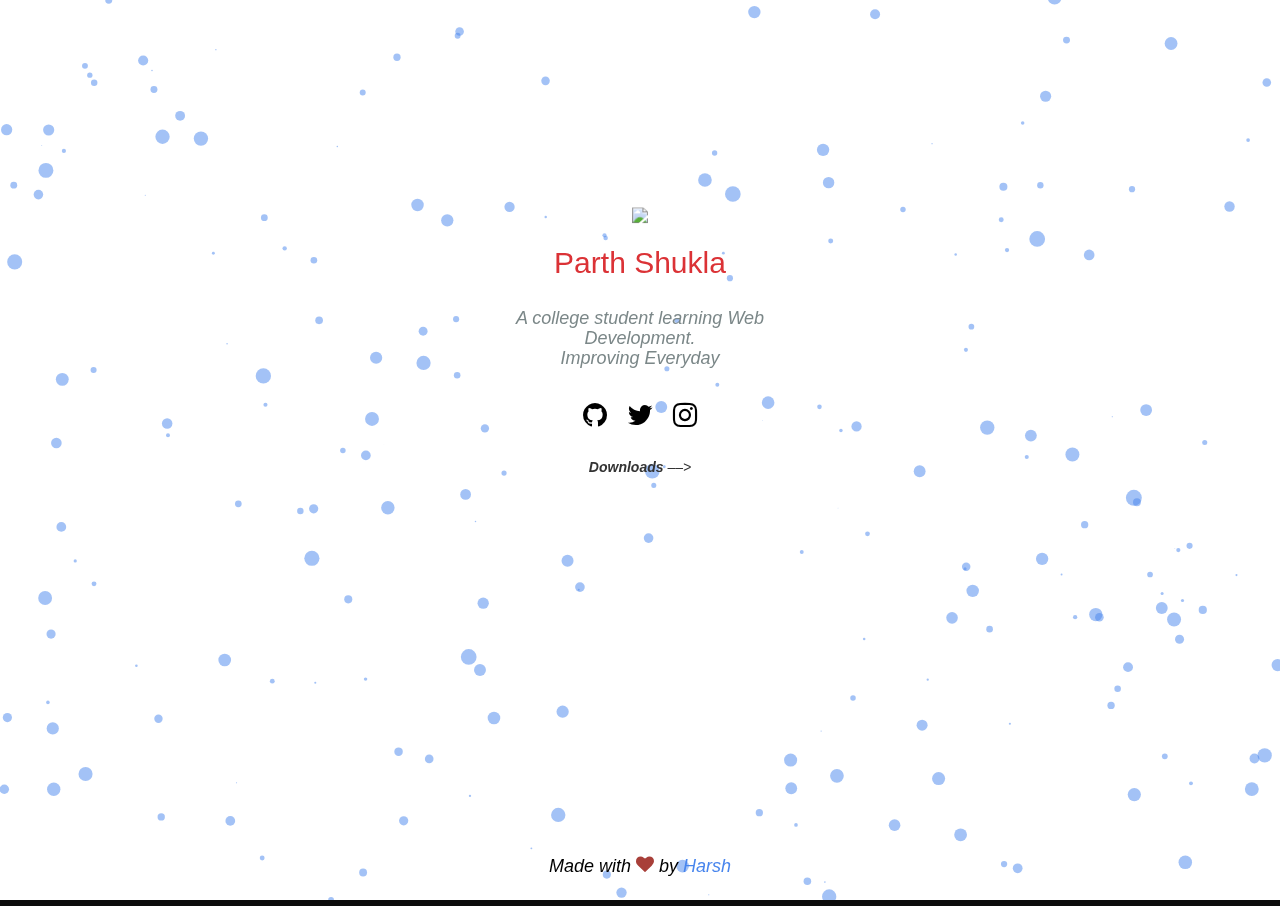
==== index.html @ 83add14b "About Parth" ====
<!DOCTYPE html>
<html>
<head>
	<meta charset="utf-8">
	<meta http-equiv="X-UA-Compatible" content="IE=edge">
	<title>Harsh</title>
	<meta name="author" content="Parth">
    <meta name="description" content="A simple portfolio Website">
    <meta name="keywords" content="android,opensource,web,apps">
	<meta name="viewport" content="width=device-width, initial-scale=1">
	<link rel="stylesheet" href="css/icomoon.css">
	<link rel="stylesheet" href="css/bootstrap.css">
	<link rel="stylesheet" href="css/style.css">
	<link rel="shortcut icon" href="images/Parth.jpeg">	
</head>
<body>
	<div id="particles-js">
		<div class="main-content">
			<figure>
				<img src="images/Parth.jpeg">
			</figure>
			<h2>Parth Shukla</h2>
			<h4><i>A college student learning Web Development. <br> Improving Everyday <i></h4>
			<ul class="social">
				<li><a href="https://github.com/hidimpu" target="_blank"><i class="icon-github"></i></a></li>
				<li><a href="https://twitter.com/techdimpu" target="_blank"><i class="icon-twitter"></i></a></li>
				<li><a href="https://instagram.com/dxmpu" target="_blank"><i class="icon-instagram"></i></a></li>
				
                <br><br>               
                <!–– <button onclick=" window.open('downloads/index.html')" class="btn color" type="button"><span><b>Downloads</b></span></button>
				––> </ul> 
		</div>
		<footer id="footer">
			Made with <i class="icon-heart"></i> by <a href="https://hrshcdry.github.io">Harsh</a>
		</footer>
		 </div>
	<script src="js/particles.js"></script>
	<script src="js/app.js"></script>
</body>
</html>
---- css/icomoon.css ----
@font-face {
    font-family: 'icomoon';
    src:    url('fonts/icomoon.eot?195opb');
    src:    url('fonts/icomoon.eot?195opb#iefix') format('embedded-opentype'),
        url('fonts/icomoon.ttf?195opb') format('truetype'),
        url('fonts/icomoon.woff?195opb') format('woff'),
        url('fonts/icomoon.svg?195opb#icomoon') format('svg');
    font-weight: normal;
    font-style: normal;
}

[class^="icon-"], [class*=" icon-"] {
    /* use !important to prevent issues with browser extensions that change fonts */
    font-family: 'icomoon' !important;
    speak: none;
    font-style: normal;
    font-weight: normal;
    font-variant: normal;
    text-transform: none;
    line-height: 1;

    /* Better Font Rendering =========== */
    -webkit-font-smoothing: antialiased;
    -moz-osx-font-smoothing: grayscale;
}

.icon-glass:before {
    content: "\f000";
}
.icon-music:before {
    content: "\f001";
}
.icon-search:before {
    content: "\f002";
}
.icon-envelope-o:before {
    content: "\f003";
}
.icon-heart:before {
    content: "\f004";
}
.icon-star:before {
    content: "\f005";
}
.icon-star-o:before {
    content: "\f006";
}
.icon-user:before {
    content: "\f007";
}
.icon-film:before {
    content: "\f008";
}
.icon-th-large:before {
    content: "\f009";
}
.icon-th:before {
    content: "\f00a";
}
.icon-th-list:before {
    content: "\f00b";
}
.icon-check:before {
    content: "\f00c";
}
.icon-close:before {
    content: "\f00d";
}
.icon-remove:before {
    content: "\f00d";
}
.icon-times:before {
    content: "\f00d";
}
.icon-search-plus:before {
    content: "\f00e";
}
.icon-search-minus:before {
    content: "\f010";
}
.icon-power-off:before {
    content: "\f011";
}
.icon-signal:before {
    content: "\f012";
}
.icon-cog:before {
    content: "\f013";
}
.icon-gear:before {
    content: "\f013";
}
.icon-trash-o:before {
    content: "\f014";
}
.icon-home:before {
    content: "\f015";
}
.icon-file-o:before {
    content: "\f016";
}
.icon-clock-o:before {
    content: "\f017";
}
.icon-road:before {
    content: "\f018";
}
.icon-download:before {
    content: "\f019";
}
.icon-arrow-circle-o-down:before {
    content: "\f01a";
}
.icon-arrow-circle-o-up:before {
    content: "\f01b";
}
.icon-inbox:before {
    content: "\f01c";
}
.icon-play-circle-o:before {
    content: "\f01d";
}
.icon-repeat:before {
    content: "\f01e";
}
.icon-rotate-right:before {
    content: "\f01e";
}
.icon-refresh:before {
    content: "\f021";
}
.icon-list-alt:before {
    content: "\f022";
}
.icon-lock:before {
    content: "\f023";
}
.icon-flag:before {
    content: "\f024";
}
.icon-headphones:before {
    content: "\f025";
}
.icon-volume-off:before {
    content: "\f026";
}
.icon-volume-down:before {
    content: "\f027";
}
.icon-volume-up:before {
    content: "\f028";
}
.icon-qrcode:before {
    content: "\f029";
}
.icon-barcode:before {
    content: "\f02a";
}
.icon-tag:before {
    content: "\f02b";
}
.icon-tags:before {
    content: "\f02c";
}
.icon-book:before {
    content: "\f02d";
}
.icon-bookmark:before {
    content: "\f02e";
}
.icon-print:before {
    content: "\f02f";
}
.icon-camera:before {
    content: "\f030";
}
.icon-font:before {
    content: "\f031";
}
.icon-bold:before {
    content: "\f032";
}
.icon-italic:before {
    content: "\f033";
}
.icon-text-height:before {
    content: "\f034";
}
.icon-text-width:before {
    content: "\f035";
}
.icon-align-left:before {
    content: "\f036";
}
.icon-align-center:before {
    content: "\f037";
}
.icon-align-right:before {
    content: "\f038";
}
.icon-align-justify:before {
    content: "\f039";
}
.icon-list:before {
    content: "\f03a";
}
.icon-dedent:before {
    content: "\f03b";
}
.icon-outdent:before {
    content: "\f03b";
}
.icon-indent:before {
    content: "\f03c";
}
.icon-video-camera:before {
    content: "\f03d";
}
.icon-image:before {
    content: "\f03e";
}
.icon-photo:before {
    content: "\f03e";
}
.icon-picture-o:before {
    content: "\f03e";
}
.icon-pencil:before {
    content: "\f040";
}
.icon-map-marker:before {
    content: "\f041";
}
.icon-adjust:before {
    content: "\f042";
}
.icon-tint:before {
    content: "\f043";
}
.icon-edit:before {
    content: "\f044";
}
.icon-pencil-square-o:before {
    content: "\f044";
}
.icon-share-square-o:before {
    content: "\f045";
}
.icon-check-square-o:before {
    content: "\f046";
}
.icon-arrows:before {
    content: "\f047";
}
.icon-step-backward:before {
    content: "\f048";
}
.icon-fast-backward:before {
    content: "\f049";
}
.icon-backward:before {
    content: "\f04a";
}
.icon-play:before {
    content: "\f04b";
}
.icon-pause:before {
    content: "\f04c";
}
.icon-stop:before {
    content: "\f04d";
}
.icon-forward:before {
    content: "\f04e";
}
.icon-fast-forward:before {
    content: "\f050";
}
.icon-step-forward:before {
    content: "\f051";
}
.icon-eject:before {
    content: "\f052";
}
.icon-chevron-left:before {
    content: "\f053";
}
.icon-chevron-right:before {
    content: "\f054";
}
.icon-plus-circle:before {
    content: "\f055";
}
.icon-minus-circle:before {
    content: "\f056";
}
.icon-times-circle:before {
    content: "\f057";
}
.icon-check-circle:before {
    content: "\f058";
}
.icon-question-circle:before {
    content: "\f059";
}
.icon-info-circle:before {
    content: "\f05a";
}
.icon-crosshairs:before {
    content: "\f05b";
}
.icon-times-circle-o:before {
    content: "\f05c";
}
.icon-check-circle-o:before {
    content: "\f05d";
}
.icon-ban:before {
    content: "\f05e";
}
.icon-arrow-left:before {
    content: "\f060";
}
.icon-arrow-right:before {
    content: "\f061";
}
.icon-arrow-up:before {
    content: "\f062";
}
.icon-arrow-down:before {
    content: "\f063";
}
.icon-mail-forward:before {
    content: "\f064";
}
.icon-share:before {
    content: "\f064";
}
.icon-expand:before {
    content: "\f065";
}
.icon-compress:before {
    content: "\f066";
}
.icon-plus:before {
    content: "\f067";
}
.icon-minus:before {
    content: "\f068";
}
.icon-asterisk:before {
    content: "\f069";
}
.icon-exclamation-circle:before {
    content: "\f06a";
}
.icon-gift:before {
    content: "\f06b";
}
.icon-leaf:before {
    content: "\f06c";
}
.icon-fire:before {
    content: "\f06d";
}
.icon-eye:before {
    content: "\f06e";
}
.icon-eye-slash:before {
    content: "\f070";
}
.icon-exclamation-triangle:before {
    content: "\f071";
}
.icon-warning:before {
    content: "\f071";
}
.icon-plane:before {
    content: "\f072";
}
.icon-calendar:before {
    content: "\f073";
}
.icon-random:before {
    content: "\f074";
}
.icon-comment:before {
    content: "\f075";
}
.icon-magnet:before {
    content: "\f076";
}
.icon-chevron-up:before {
    content: "\f077";
}
.icon-chevron-down:before {
    content: "\f078";
}
.icon-retweet:before {
    content: "\f079";
}
.icon-shopping-cart:before {
    content: "\f07a";
}
.icon-folder:before {
    content: "\f07b";
}
.icon-folder-open:before {
    content: "\f07c";
}
.icon-arrows-v:before {
    content: "\f07d";
}
.icon-arrows-h:before {
    content: "\f07e";
}
.icon-bar-chart:before {
    content: "\f080";
}
.icon-bar-chart-o:before {
    content: "\f080";
}
.icon-twitter-square:before {
    content: "\f081";
}
.icon-facebook-square:before {
    content: "\f082";
}
.icon-camera-retro:before {
    content: "\f083";
}
.icon-key:before {
    content: "\f084";
}
.icon-cogs:before {
    content: "\f085";
}
.icon-gears:before {
    content: "\f085";
}
.icon-comments:before {
    content: "\f086";
}
.icon-thumbs-o-up:before {
    content: "\f087";
}
.icon-thumbs-o-down:before {
    content: "\f088";
}
.icon-star-half:before {
    content: "\f089";
}
.icon-heart-o:before {
    content: "\f08a";
}
.icon-sign-out:before {
    content: "\f08b";
}
.icon-linkedin-square:before {
    content: "\f08c";
}
.icon-thumb-tack:before {
    content: "\f08d";
}
.icon-external-link:before {
    content: "\f08e";
}
.icon-sign-in:before {
    content: "\f090";
}
.icon-trophy:before {
    content: "\f091";
}
.icon-github-square:before {
    content: "\f092";
}
.icon-upload:before {
    content: "\f093";
}
.icon-lemon-o:before {
    content: "\f094";
}
.icon-phone:before {
    content: "\f095";
}
.icon-square-o:before {
    content: "\f096";
}
.icon-bookmark-o:before {
    content: "\f097";
}
.icon-phone-square:before {
    content: "\f098";
}
.icon-twitter:before {
    content: "\f099";
}
.icon-facebook:before {
    content: "\f09a";
}
.icon-facebook-f:before {
    content: "\f09a";
}
.icon-github:before {
    content: "\f09b";
}
.icon-unlock:before {
    content: "\f09c";
}
.icon-credit-card:before {
    content: "\f09d";
}
.icon-feed:before {
    content: "\f09e";
}
.icon-rss:before {
    content: "\f09e";
}
.icon-hdd-o:before {
    content: "\f0a0";
}
.icon-bullhorn:before {
    content: "\f0a1";
}
.icon-bell-o:before {
    content: "\f0a2";
}
.icon-certificate:before {
    content: "\f0a3";
}
.icon-hand-o-right:before {
    content: "\f0a4";
}
.icon-hand-o-left:before {
    content: "\f0a5";
}
.icon-hand-o-up:before {
    content: "\f0a6";
}
.icon-hand-o-down:before {
    content: "\f0a7";
}
.icon-arrow-circle-left:before {
    content: "\f0a8";
}
.icon-arrow-circle-right:before {
    content: "\f0a9";
}
.icon-arrow-circle-up:before {
    content: "\f0aa";
}
.icon-arrow-circle-down:before {
    content: "\f0ab";
}
.icon-globe:before {
    content: "\f0ac";
}
.icon-wrench:before {
    content: "\f0ad";
}
.icon-tasks:before {
    content: "\f0ae";
}
.icon-filter:before {
    content: "\f0b0";
}
.icon-briefcase:before {
    content: "\f0b1";
}
.icon-arrows-alt:before {
    content: "\f0b2";
}
.icon-group:before {
    content: "\f0c0";
}
.icon-users:before {
    content: "\f0c0";
}
.icon-chain:before {
    content: "\f0c1";
}
.icon-link:before {
    content: "\f0c1";
}
.icon-cloud:before {
    content: "\f0c2";
}
.icon-flask:before {
    content: "\f0c3";
}
.icon-cut:before {
    content: "\f0c4";
}
.icon-scissors:before {
    content: "\f0c4";
}
.icon-copy:before {
    content: "\f0c5";
}
.icon-files-o:before {
    content: "\f0c5";
}
.icon-paperclip:before {
    content: "\f0c6";
}
.icon-floppy-o:before {
    content: "\f0c7";
}
.icon-save:before {
    content: "\f0c7";
}
.icon-square:before {
    content: "\f0c8";
}
.icon-bars:before {
    content: "\f0c9";
}
.icon-navicon:before {
    content: "\f0c9";
}
.icon-reorder:before {
    content: "\f0c9";
}
.icon-list-ul:before {
    content: "\f0ca";
}
.icon-list-ol:before {
    content: "\f0cb";
}
.icon-strikethrough:before {
    content: "\f0cc";
}
.icon-underline:before {
    content: "\f0cd";
}
.icon-table:before {
    content: "\f0ce";
}
.icon-magic:before {
    content: "\f0d0";
}
.icon-truck:before {
    content: "\f0d1";
}
.icon-pinterest:before {
    content: "\f0d2";
}
.icon-pinterest-square:before {
    content: "\f0d3";
}
.icon-google-plus-square:before {
    content: "\f0d4";
}
.icon-google-plus:before {
    content: "\f0d5";
}
.icon-money:before {
    content: "\f0d6";
}
.icon-caret-down:before {
    content: "\f0d7";
}
.icon-caret-up:before {
    content: "\f0d8";
}
.icon-caret-left:before {
    content: "\f0d9";
}
.icon-caret-right:before {
    content: "\f0da";
}
.icon-columns:before {
    content: "\f0db";
}
.icon-sort:before {
    content: "\f0dc";
}
.icon-unsorted:before {
    content: "\f0dc";
}
.icon-sort-desc:before {
    content: "\f0dd";
}
.icon-sort-down:before {
    content: "\f0dd";
}
.icon-sort-asc:before {
    content: "\f0de";
}
.icon-sort-up:before {
    content: "\f0de";
}
.icon-envelope:before {
    content: "\f0e0";
}
.icon-linkedin:before {
    content: "\f0e1";
}
.icon-rotate-left:before {
    content: "\f0e2";
}
.icon-undo:before {
    content: "\f0e2";
}
.icon-gavel:before {
    content: "\f0e3";
}
.icon-legal:before {
    content: "\f0e3";
}
.icon-dashboard:before {
    content: "\f0e4";
}
.icon-tachometer:before {
    content: "\f0e4";
}
.icon-comment-o:before {
    content: "\f0e5";
}
.icon-comments-o:before {
    content: "\f0e6";
}
.icon-bolt:before {
    content: "\f0e7";
}
.icon-flash:before {
    content: "\f0e7";
}
.icon-sitemap:before {
    content: "\f0e8";
}
.icon-umbrella:before {
    content: "\f0e9";
}
.icon-clipboard:before {
    content: "\f0ea";
}
.icon-paste:before {
    content: "\f0ea";
}
.icon-lightbulb-o:before {
    content: "\f0eb";
}
.icon-exchange:before {
    content: "\f0ec";
}
.icon-cloud-download:before {
    content: "\f0ed";
}
.icon-cloud-upload:before {
    content: "\f0ee";
}
.icon-user-md:before {
    content: "\f0f0";
}
.icon-stethoscope:before {
    content: "\f0f1";
}
.icon-suitcase:before {
    content: "\f0f2";
}
.icon-bell:before {
    content: "\f0f3";
}
.icon-coffee:before {
    content: "\f0f4";
}
.icon-cutlery:before {
    content: "\f0f5";
}
.icon-file-text-o:before {
    content: "\f0f6";
}
.icon-building-o:before {
    content: "\f0f7";
}
.icon-hospital-o:before {
    content: "\f0f8";
}
.icon-ambulance:before {
    content: "\f0f9";
}
.icon-medkit:before {
    content: "\f0fa";
}
.icon-fighter-jet:before {
    content: "\f0fb";
}
.icon-beer:before {
    content: "\f0fc";
}
.icon-h-square:before {
    content: "\f0fd";
}
.icon-plus-square:before {
    content: "\f0fe";
}
.icon-angle-double-left:before {
    content: "\f100";
}
.icon-angle-double-right:before {
    content: "\f101";
}
.icon-angle-double-up:before {
    content: "\f102";
}
.icon-angle-double-down:before {
    content: "\f103";
}
.icon-angle-left:before {
    content: "\f104";
}
.icon-angle-right:before {
    content: "\f105";
}
.icon-angle-up:before {
    content: "\f106";
}
.icon-angle-down:before {
    content: "\f107";
}
.icon-desktop:before {
    content: "\f108";
}
.icon-laptop:before {
    content: "\f109";
}
.icon-tablet:before {
    content: "\f10a";
}
.icon-mobile:before {
    content: "\f10b";
}
.icon-mobile-phone:before {
    content: "\f10b";
}
.icon-circle-o:before {
    content: "\f10c";
}
.icon-quote-left:before {
    content: "\f10d";
}
.icon-quote-right:before {
    content: "\f10e";
}
.icon-spinner:before {
    content: "\f110";
}
.icon-circle:before {
    content: "\f111";
}
.icon-mail-reply:before {
    content: "\f112";
}
.icon-reply:before {
    content: "\f112";
}
.icon-github-alt:before {
    content: "\f113";
}
.icon-folder-o:before {
    content: "\f114";
}
.icon-folder-open-o:before {
    content: "\f115";
}
.icon-smile-o:before {
    content: "\f118";
}
.icon-frown-o:before {
    content: "\f119";
}
.icon-meh-o:before {
    content: "\f11a";
}
.icon-gamepad:before {
    content: "\f11b";
}
.icon-keyboard-o:before {
    content: "\f11c";
}
.icon-flag-o:before {
    content: "\f11d";
}
.icon-flag-checkered:before {
    content: "\f11e";
}
.icon-terminal:before {
    content: "\f120";
}
.icon-code:before {
    content: "\f121";
}
.icon-mail-reply-all:before {
    content: "\f122";
}
.icon-reply-all:before {
    content: "\f122";
}
.icon-star-half-empty:before {
    content: "\f123";
}
.icon-star-half-full:before {
    content: "\f123";
}
.icon-star-half-o:before {
    content: "\f123";
}
.icon-location-arrow:before {
    content: "\f124";
}
.icon-crop:before {
    content: "\f125";
}
.icon-code-fork:before {
    content: "\f126";
}
.icon-chain-broken:before {
    content: "\f127";
}
.icon-unlink:before {
    content: "\f127";
}
.icon-question:before {
    content: "\f128";
}
.icon-info:before {
    content: "\f129";
}
.icon-exclamation:before {
    content: "\f12a";
}
.icon-superscript:before {
    content: "\f12b";
}
.icon-subscript:before {
    content: "\f12c";
}
.icon-eraser:before {
    content: "\f12d";
}
.icon-puzzle-piece:before {
    content: "\f12e";
}
.icon-microphone:before {
    content: "\f130";
}
.icon-microphone-slash:before {
    content: "\f131";
}
.icon-shield:before {
    content: "\f132";
}
.icon-calendar-o:before {
    content: "\f133";
}
.icon-fire-extinguisher:before {
    content: "\f134";
}
.icon-rocket:before {
    content: "\f135";
}
.icon-maxcdn:before {
    content: "\f136";
}
.icon-chevron-circle-left:before {
    content: "\f137";
}
.icon-chevron-circle-right:before {
    content: "\f138";
}
.icon-chevron-circle-up:before {
    content: "\f139";
}
.icon-chevron-circle-down:before {
    content: "\f13a";
}
.icon-html5:before {
    content: "\f13b";
}
.icon-css3:before {
    content: "\f13c";
}
.icon-anchor:before {
    content: "\f13d";
}
.icon-unlock-alt:before {
    content: "\f13e";
}
.icon-bullseye:before {
    content: "\f140";
}
.icon-ellipsis-h:before {
    content: "\f141";
}
.icon-ellipsis-v:before {
    content: "\f142";
}
.icon-rss-square:before {
    content: "\f143";
}
.icon-play-circle:before {
    content: "\f144";
}
.icon-ticket:before {
    content: "\f145";
}
.icon-minus-square:before {
    content: "\f146";
}
.icon-minus-square-o:before {
    content: "\f147";
}
.icon-level-up:before {
    content: "\f148";
}
.icon-level-down:before {
    content: "\f149";
}
.icon-check-square:before {
    content: "\f14a";
}
.icon-pencil-square:before {
    content: "\f14b";
}
.icon-external-link-square:before {
    content: "\f14c";
}
.icon-share-square:before {
    content: "\f14d";
}
.icon-compass:before {
    content: "\f14e";
}
.icon-caret-square-o-down:before {
    content: "\f150";
}
.icon-toggle-down:before {
    content: "\f150";
}
.icon-caret-square-o-up:before {
    content: "\f151";
}
.icon-toggle-up:before {
    content: "\f151";
}
.icon-caret-square-o-right:before {
    content: "\f152";
}
.icon-toggle-right:before {
    content: "\f152";
}
.icon-eur:before {
    content: "\f153";
}
.icon-euro:before {
    content: "\f153";
}
.icon-gbp:before {
    content: "\f154";
}
.icon-dollar:before {
    content: "\f155";
}
.icon-usd:before {
    content: "\f155";
}
.icon-inr:before {
    content: "\f156";
}
.icon-rupee:before {
    content: "\f156";
}
.icon-cny:before {
    content: "\f157";
}
.icon-jpy:before {
    content: "\f157";
}
.icon-rmb:before {
    content: "\f157";
}
.icon-yen:before {
    content: "\f157";
}
.icon-rouble:before {
    content: "\f158";
}
.icon-rub:before {
    content: "\f158";
}
.icon-ruble:before {
    content: "\f158";
}
.icon-krw:before {
    content: "\f159";
}
.icon-won:before {
    content: "\f159";
}
.icon-bitcoin:before {
    content: "\f15a";
}
.icon-btc:before {
    content: "\f15a";
}
.icon-file:before {
    content: "\f15b";
}
.icon-file-text:before {
    content: "\f15c";
}
.icon-sort-alpha-asc:before {
    content: "\f15d";
}
.icon-sort-alpha-desc:before {
    content: "\f15e";
}
.icon-sort-amount-asc:before {
    content: "\f160";
}
.icon-sort-amount-desc:before {
    content: "\f161";
}
.icon-sort-numeric-asc:before {
    content: "\f162";
}
.icon-sort-numeric-desc:before {
    content: "\f163";
}
.icon-thumbs-up:before {
    content: "\f164";
}
.icon-thumbs-down:before {
    content: "\f165";
}
.icon-youtube-square:before {
    content: "\f166";
}
.icon-youtube:before {
    content: "\f167";
}
.icon-xing:before {
    content: "\f168";
}
.icon-xing-square:before {
    content: "\f169";
}
.icon-youtube-play:before {
    content: "\f16a";
}
.icon-dropbox:before {
    content: "\f16b";
}
.icon-stack-overflow:before {
    content: "\f16c";
}
.icon-instagram:before {
    content: "\f16d";
}
.icon-flickr:before {
    content: "\f16e";
}
.icon-adn:before {
    content: "\f170";
}
.icon-bitbucket:before {
    content: "\f171";
}
.icon-bitbucket-square:before {
    content: "\f172";
}
.icon-tumblr:before {
    content: "\f173";
}
.icon-tumblr-square:before {
    content: "\f174";
}
.icon-long-arrow-down:before {
    content: "\f175";
}
.icon-long-arrow-up:before {
    content: "\f176";
}
.icon-long-arrow-left:before {
    content: "\f177";
}
.icon-long-arrow-right:before {
    content: "\f178";
}
.icon-apple:before {
    content: "\f179";
}
.icon-windows:before {
    content: "\f17a";
}
.icon-android:before {
    content: "\f17b";
}
.icon-linux:before {
    content: "\f17c";
}
.icon-dribbble:before {
    content: "\f17d";
}
.icon-skype:before {
    content: "\f17e";
}
.icon-foursquare:before {
    content: "\f180";
}
.icon-trello:before {
    content: "\f181";
}
.icon-female:before {
    content: "\f182";
}
.icon-male:before {
    content: "\f183";
}
.icon-gittip:before {
    content: "\f184";
}
.icon-gratipay:before {
    content: "\f184";
}
.icon-sun-o:before {
    content: "\f185";
}
.icon-moon-o:before {
    content: "\f186";
}
.icon-archive:before {
    content: "\f187";
}
.icon-bug:before {
    content: "\f188";
}
.icon-vk:before {
    content: "\f189";
}
.icon-weibo:before {
    content: "\f18a";
}
.icon-renren:before {
    content: "\f18b";
}
.icon-pagelines:before {
    content: "\f18c";
}
.icon-stack-exchange:before {
    content: "\f18d";
}
.icon-arrow-circle-o-right:before {
    content: "\f18e";
}
.icon-arrow-circle-o-left:before {
    content: "\f190";
}
.icon-caret-square-o-left:before {
    content: "\f191";
}
.icon-toggle-left:before {
    content: "\f191";
}
.icon-dot-circle-o:before {
    content: "\f192";
}
.icon-wheelchair:before {
    content: "\f193";
}
.icon-vimeo-square:before {
    content: "\f194";
}
.icon-try:before {
    content: "\f195";
}
.icon-turkish-lira:before {
    content: "\f195";
}
.icon-plus-square-o:before {
    content: "\f196";
}
.icon-space-shuttle:before {
    content: "\f197";
}
.icon-slack:before {
    content: "\f198";
}
.icon-envelope-square:before {
    content: "\f199";
}
.icon-wordpress:before {
    content: "\f19a";
}
.icon-openid:before {
    content: "\f19b";
}
.icon-bank:before {
    content: "\f19c";
}
.icon-institution:before {
    content: "\f19c";
}
.icon-university:before {
    content: "\f19c";
}
.icon-graduation-cap:before {
    content: "\f19d";
}
.icon-mortar-board:before {
    content: "\f19d";
}
.icon-yahoo:before {
    content: "\f19e";
}
.icon-google:before {
    content: "\f1a0";
}
.icon-reddit:before {
    content: "\f1a1";
}
.icon-reddit-square:before {
    content: "\f1a2";
}
.icon-stumbleupon-circle:before {
    content: "\f1a3";
}
.icon-stumbleupon:before {
    content: "\f1a4";
}
.icon-delicious:before {
    content: "\f1a5";
}
.icon-digg:before {
    content: "\f1a6";
}
.icon-pied-piper-pp:before {
    content: "\f1a7";
}
.icon-pied-piper-alt:before {
    content: "\f1a8";
}
.icon-drupal:before {
    content: "\f1a9";
}
.icon-joomla:before {
    content: "\f1aa";
}
.icon-language:before {
    content: "\f1ab";
}
.icon-fax:before {
    content: "\f1ac";
}
.icon-building:before {
    content: "\f1ad";
}
.icon-child:before {
    content: "\f1ae";
}
.icon-paw:before {
    content: "\f1b0";
}
.icon-spoon:before {
    content: "\f1b1";
}
.icon-cube:before {
    content: "\f1b2";
}
.icon-cubes:before {
    content: "\f1b3";
}
.icon-behance:before {
    content: "\f1b4";
}
.icon-behance-square:before {
    content: "\f1b5";
}
.icon-steam:before {
    content: "\f1b6";
}
.icon-steam-square:before {
    content: "\f1b7";
}
.icon-recycle:before {
    content: "\f1b8";
}
.icon-automobile:before {
    content: "\f1b9";
}
.icon-car:before {
    content: "\f1b9";
}
.icon-cab:before {
    content: "\f1ba";
}
.icon-taxi:before {
    content: "\f1ba";
}
.icon-tree:before {
    content: "\f1bb";
}
.icon-spotify:before {
    content: "\f1bc";
}
.icon-deviantart:before {
    content: "\f1bd";
}
.icon-soundcloud:before {
    content: "\f1be";
}
.icon-database:before {
    content: "\f1c0";
}
.icon-file-pdf-o:before {
    content: "\f1c1";
}
.icon-file-word-o:before {
    content: "\f1c2";
}
.icon-file-excel-o:before {
    content: "\f1c3";
}
.icon-file-powerpoint-o:before {
    content: "\f1c4";
}
.icon-file-image-o:before {
    content: "\f1c5";
}
.icon-file-photo-o:before {
    content: "\f1c5";
}
.icon-file-picture-o:before {
    content: "\f1c5";
}
.icon-file-archive-o:before {
    content: "\f1c6";
}
.icon-file-zip-o:before {
    content: "\f1c6";
}
.icon-file-audio-o:before {
    content: "\f1c7";
}
.icon-file-sound-o:before {
    content: "\f1c7";
}
.icon-file-movie-o:before {
    content: "\f1c8";
}
.icon-file-video-o:before {
    content: "\f1c8";
}
.icon-file-code-o:before {
    content: "\f1c9";
}
.icon-vine:before {
    content: "\f1ca";
}
.icon-codepen:before {
    content: "\f1cb";
}
.icon-jsfiddle:before {
    content: "\f1cc";
}
.icon-life-bouy:before {
    content: "\f1cd";
}
.icon-life-buoy:before {
    content: "\f1cd";
}
.icon-life-ring:before {
    content: "\f1cd";
}
.icon-life-saver:before {
    content: "\f1cd";
}
.icon-support:before {
    content: "\f1cd";
}
.icon-circle-o-notch:before {
    content: "\f1ce";
}
.icon-ra:before {
    content: "\f1d0";
}
.icon-rebel:before {
    content: "\f1d0";
}
.icon-resistance:before {
    content: "\f1d0";
}
.icon-empire:before {
    content: "\f1d1";
}
.icon-ge:before {
    content: "\f1d1";
}
.icon-git-square:before {
    content: "\f1d2";
}
.icon-git:before {
    content: "\f1d3";
}
.icon-hacker-news:before {
    content: "\f1d4";
}
.icon-y-combinator-square:before {
    content: "\f1d4";
}
.icon-yc-square:before {
    content: "\f1d4";
}
.icon-tencent-weibo:before {
    content: "\f1d5";
}
.icon-qq:before {
    content: "\f1d6";
}
.icon-wechat:before {
    content: "\f1d7";
}
.icon-weixin:before {
    content: "\f1d7";
}
.icon-paper-plane:before {
    content: "\f1d8";
}
.icon-send:before {
    content: "\f1d8";
}
.icon-paper-plane-o:before {
    content: "\f1d9";
}
.icon-send-o:before {
    content: "\f1d9";
}
.icon-history:before {
    content: "\f1da";
}
.icon-circle-thin:before {
    content: "\f1db";
}
.icon-header:before {
    content: "\f1dc";
}
.icon-paragraph:before {
    content: "\f1dd";
}
.icon-sliders:before {
    content: "\f1de";
}
.icon-share-alt:before {
    content: "\f1e0";
}
.icon-share-alt-square:before {
    content: "\f1e1";
}
.icon-bomb:before {
    content: "\f1e2";
}
.icon-futbol-o:before {
    content: "\f1e3";
}
.icon-soccer-ball-o:before {
    content: "\f1e3";
}
.icon-tty:before {
    content: "\f1e4";
}
.icon-binoculars:before {
    content: "\f1e5";
}
.icon-plug:before {
    content: "\f1e6";
}
.icon-slideshare:before {
    content: "\f1e7";
}
.icon-twitch:before {
    content: "\f1e8";
}
.icon-yelp:before {
    content: "\f1e9";
}
.icon-newspaper-o:before {
    content: "\f1ea";
}
.icon-wifi:before {
    content: "\f1eb";
}
.icon-calculator:before {
    content: "\f1ec";
}
.icon-paypal:before {
    content: "\f1ed";
}
.icon-google-wallet:before {
    content: "\f1ee";
}
.icon-cc-visa:before {
    content: "\f1f0";
}
.icon-cc-mastercard:before {
    content: "\f1f1";
}
.icon-cc-discover:before {
    content: "\f1f2";
}
.icon-cc-amex:before {
    content: "\f1f3";
}
.icon-cc-paypal:before {
    content: "\f1f4";
}
.icon-cc-stripe:before {
    content: "\f1f5";
}
.icon-bell-slash:before {
    content: "\f1f6";
}
.icon-bell-slash-o:before {
    content: "\f1f7";
}
.icon-trash:before {
    content: "\f1f8";
}
.icon-copyright:before {
    content: "\f1f9";
}
.icon-at:before {
    content: "\f1fa";
}
.icon-eyedropper:before {
    content: "\f1fb";
}
.icon-paint-brush:before {
    content: "\f1fc";
}
.icon-birthday-cake:before {
    content: "\f1fd";
}
.icon-area-chart:before {
    content: "\f1fe";
}
.icon-pie-chart:before {
    content: "\f200";
}
.icon-line-chart:before {
    content: "\f201";
}
.icon-lastfm:before {
    content: "\f202";
}
.icon-lastfm-square:before {
    content: "\f203";
}
.icon-toggle-off:before {
    content: "\f204";
}
.icon-toggle-on:before {
    content: "\f205";
}
.icon-bicycle:before {
    content: "\f206";
}
.icon-bus:before {
    content: "\f207";
}
.icon-ioxhost:before {
    content: "\f208";
}
.icon-angellist:before {
    content: "\f209";
}
.icon-cc:before {
    content: "\f20a";
}
.icon-ils:before {
    content: "\f20b";
}
.icon-shekel:before {
    content: "\f20b";
}
.icon-sheqel:before {
    content: "\f20b";
}
.icon-meanpath:before {
    content: "\f20c";
}
.icon-buysellads:before {
    content: "\f20d";
}
.icon-connectdevelop:before {
    content: "\f20e";
}
.icon-dashcube:before {
    content: "\f210";
}
.icon-forumbee:before {
    content: "\f211";
}
.icon-leanpub:before {
    content: "\f212";
}
.icon-sellsy:before {
    content: "\f213";
}
.icon-shirtsinbulk:before {
    content: "\f214";
}
.icon-simplybuilt:before {
    content: "\f215";
}
.icon-skyatlas:before {
    content: "\f216";
}
.icon-cart-plus:before {
    content: "\f217";
}
.icon-cart-arrow-down:before {
    content: "\f218";
}
.icon-diamond:before {
    content: "\f219";
}
.icon-ship:before {
    content: "\f21a";
}
.icon-user-secret:before {
    content: "\f21b";
}
.icon-motorcycle:before {
    content: "\f21c";
}
.icon-street-view:before {
    content: "\f21d";
}
.icon-heartbeat:before {
    content: "\f21e";
}
.icon-venus:before {
    content: "\f221";
}
.icon-mars:before {
    content: "\f222";
}
.icon-mercury:before {
    content: "\f223";
}
.icon-intersex:before {
    content: "\f224";
}
.icon-transgender:before {
    content: "\f224";
}
.icon-transgender-alt:before {
    content: "\f225";
}
.icon-venus-double:before {
    content: "\f226";
}
.icon-mars-double:before {
    content: "\f227";
}
.icon-venus-mars:before {
    content: "\f228";
}
.icon-mars-stroke:before {
    content: "\f229";
}
.icon-mars-stroke-v:before {
    content: "\f22a";
}
.icon-mars-stroke-h:before {
    content: "\f22b";
}
.icon-neuter:before {
    content: "\f22c";
}
.icon-genderless:before {
    content: "\f22d";
}
.icon-facebook-official:before {
    content: "\f230";
}
.icon-pinterest-p:before {
    content: "\f231";
}
.icon-whatsapp:before {
    content: "\f232";
}
.icon-server:before {
    content: "\f233";
}
.icon-user-plus:before {
    content: "\f234";
}
.icon-user-times:before {
    content: "\f235";
}
.icon-bed:before {
    content: "\f236";
}
.icon-hotel:before {
    content: "\f236";
}
.icon-viacoin:before {
    content: "\f237";
}
.icon-train:before {
    content: "\f238";
}
.icon-subway:before {
    content: "\f239";
}
.icon-medium:before {
    content: "\f23a";
}
.icon-y-combinator:before {
    content: "\f23b";
}
.icon-yc:before {
    content: "\f23b";
}
.icon-optin-monster:before {
    content: "\f23c";
}
.icon-opencart:before {
    content: "\f23d";
}
.icon-expeditedssl:before {
    content: "\f23e";
}
.icon-battery-4:before {
    content: "\f240";
}
.icon-battery-full:before {
    content: "\f240";
}
.icon-battery-3:before {
    content: "\f241";
}
.icon-battery-three-quarters:before {
    content: "\f241";
}
.icon-battery-2:before {
    content: "\f242";
}
.icon-battery-half:before {
    content: "\f242";
}
.icon-battery-1:before {
    content: "\f243";
}
.icon-battery-quarter:before {
    content: "\f243";
}
.icon-battery-0:before {
    content: "\f244";
}
.icon-battery-empty:before {
    content: "\f244";
}
.icon-mouse-pointer:before {
    content: "\f245";
}
.icon-i-cursor:before {
    content: "\f246";
}
.icon-object-group:before {
    content: "\f247";
}
.icon-object-ungroup:before {
    content: "\f248";
}
.icon-sticky-note:before {
    content: "\f249";
}
.icon-sticky-note-o:before {
    content: "\f24a";
}
.icon-cc-jcb:before {
    content: "\f24b";
}
.icon-cc-diners-club:before {
    content: "\f24c";
}
.icon-clone:before {
    content: "\f24d";
}
.icon-balance-scale:before {
    content: "\f24e";
}
.icon-hourglass-o:before {
    content: "\f250";
}
.icon-hourglass-1:before {
    content: "\f251";
}
.icon-hourglass-start:before {
    content: "\f251";
}
.icon-hourglass-2:before {
    content: "\f252";
}
.icon-hourglass-half:before {
    content: "\f252";
}
.icon-hourglass-3:before {
    content: "\f253";
}
.icon-hourglass-end:before {
    content: "\f253";
}
.icon-hourglass:before {
    content: "\f254";
}
.icon-hand-grab-o:before {
    content: "\f255";
}
.icon-hand-rock-o:before {
    content: "\f255";
}
.icon-hand-paper-o:before {
    content: "\f256";
}
.icon-hand-stop-o:before {
    content: "\f256";
}
.icon-hand-scissors-o:before {
    content: "\f257";
}
.icon-hand-lizard-o:before {
    content: "\f258";
}
.icon-hand-spock-o:before {
    content: "\f259";
}
.icon-hand-pointer-o:before {
    content: "\f25a";
}
.icon-hand-peace-o:before {
    content: "\f25b";
}
.icon-trademark:before {
    content: "\f25c";
}
.icon-registered:before {
    content: "\f25d";
}
.icon-creative-commons:before {
    content: "\f25e";
}
.icon-gg:before {
    content: "\f260";
}
.icon-gg-circle:before {
    content: "\f261";
}
.icon-tripadvisor:before {
    content: "\f262";
}
.icon-odnoklassniki:before {
    content: "\f263";
}
.icon-odnoklassniki-square:before {
    content: "\f264";
}
.icon-get-pocket:before {
    content: "\f265";
}
.icon-wikipedia-w:before {
    content: "\f266";
}
.icon-safari:before {
    content: "\f267";
}
.icon-chrome:before {
    content: "\f268";
}
.icon-firefox:before {
    content: "\f269";
}
.icon-opera:before {
    content: "\f26a";
}
.icon-internet-explorer:before {
    content: "\f26b";
}
.icon-television:before {
    content: "\f26c";
}
.icon-tv:before {
    content: "\f26c";
}
.icon-contao:before {
    content: "\f26d";
}
.icon-500px:before {
    content: "\f26e";
}
.icon-amazon:before {
    content: "\f270";
}
.icon-calendar-plus-o:before {
    content: "\f271";
}
.icon-calendar-minus-o:before {
    content: "\f272";
}
.icon-calendar-times-o:before {
    content: "\f273";
}
.icon-calendar-check-o:before {
    content: "\f274";
}
.icon-industry:before {
    content: "\f275";
}
.icon-map-pin:before {
    content: "\f276";
}
.icon-map-signs:before {
    content: "\f277";
}
.icon-map-o:before {
    content: "\f278";
}
.icon-map:before {
    content: "\f279";
}
.icon-commenting:before {
    content: "\f27a";
}
.icon-commenting-o:before {
    content: "\f27b";
}
.icon-houzz:before {
    content: "\f27c";
}
.icon-vimeo:before {
    content: "\f27d";
}
.icon-black-tie:before {
    content: "\f27e";
}
.icon-fonticons:before {
    content: "\f280";
}
.icon-reddit-alien:before {
    content: "\f281";
}
.icon-edge:before {
    content: "\f282";
}
.icon-credit-card-alt:before {
    content: "\f283";
}
.icon-codiepie:before {
    content: "\f284";
}
.icon-modx:before {
    content: "\f285";
}
.icon-fort-awesome:before {
    content: "\f286";
}
.icon-usb:before {
    content: "\f287";
}
.icon-product-hunt:before {
    content: "\f288";
}
.icon-mixcloud:before {
    content: "\f289";
}
.icon-scribd:before {
    content: "\f28a";
}
.icon-pause-circle:before {
    content: "\f28b";
}
.icon-pause-circle-o:before {
    content: "\f28c";
}
.icon-stop-circle:before {
    content: "\f28d";
}
.icon-stop-circle-o:before {
    content: "\f28e";
}
.icon-shopping-bag:before {
    content: "\f290";
}
.icon-shopping-basket:before {
    content: "\f291";
}
.icon-hashtag:before {
    content: "\f292";
}
.icon-bluetooth:before {
    content: "\f293";
}
.icon-bluetooth-b:before {
    content: "\f294";
}
.icon-percent:before {
    content: "\f295";
}
.icon-gitlab:before {
    content: "\f296";
}
.icon-wpbeginner:before {
    content: "\f297";
}
.icon-wpforms:before {
    content: "\f298";
}
.icon-envira:before {
    content: "\f299";
}
.icon-universal-access:before {
    content: "\f29a";
}
.icon-wheelchair-alt:before {
    content: "\f29b";
}
.icon-question-circle-o:before {
    content: "\f29c";
}
.icon-blind:before {
    content: "\f29d";
}
.icon-audio-description:before {
    content: "\f29e";
}
.icon-volume-control-phone:before {
    content: "\f2a0";
}
.icon-braille:before {
    content: "\f2a1";
}
.icon-assistive-listening-systems:before {
    content: "\f2a2";
}
.icon-american-sign-language-interpreting:before {
    content: "\f2a3";
}
.icon-asl-interpreting:before {
    content: "\f2a3";
}
.icon-deaf:before {
    content: "\f2a4";
}
.icon-deafness:before {
    content: "\f2a4";
}
.icon-hard-of-hearing:before {
    content: "\f2a4";
}
.icon-glide:before {
    content: "\f2a5";
}
.icon-glide-g:before {
    content: "\f2a6";
}
.icon-sign-language:before {
    content: "\f2a7";
}
.icon-signing:before {
    content: "\f2a7";
}
.icon-low-vision:before {
    content: "\f2a8";
}
.icon-viadeo:before {
    content: "\f2a9";
}
.icon-viadeo-square:before {
    content: "\f2aa";
}
.icon-snapchat:before {
    content: "\f2ab";
}
.icon-snapchat-ghost:before {
    content: "\f2ac";
}
.icon-snapchat-square:before {
    content: "\f2ad";
}
.icon-pied-piper:before {
    content: "\f2ae";
}
.icon-first-order:before {
    content: "\f2b0";
}
.icon-yoast:before {
    content: "\f2b1";
}
.icon-themeisle:before {
    content: "\f2b2";
}
.icon-google-plus-circle:before {
    content: "\f2b3";
}
.icon-google-plus-official:before {
    content: "\f2b3";
}
.icon-fa:before {
    content: "\f2b4";
}
.icon-font-awesome:before {
    content: "\f2b4";
}
.icon-mobile2:before {
    content: "\e000";
}
.icon-laptop2:before {
    content: "\e001";
}
.icon-desktop2:before {
    content: "\e002";
}
.icon-tablet2:before {
    content: "\e003";
}
.icon-phone2:before {
    content: "\e004";
}
.icon-document:before {
    content: "\e005";
}
.icon-documents:before {
    content: "\e006";
}
.icon-search2:before {
    content: "\e007";
}
.icon-clipboard2:before {
    content: "\e008";
}
.icon-newspaper:before {
    content: "\e009";
}
.icon-notebook:before {
    content: "\e00a";
}
.icon-book-open:before {
    content: "\e00b";
}
.icon-browser:before {
    content: "\e00c";
}
.icon-calendar2:before {
    content: "\e00d";
}
.icon-presentation:before {
    content: "\e00e";
}
.icon-picture:before {
    content: "\e00f";
}
.icon-pictures:before {
    content: "\e010";
}
.icon-video:before {
    content: "\e011";
}
.icon-camera2:before {
    content: "\e012";
}
.icon-printer:before {
    content: "\e013";
}
.icon-toolbox:before {
    content: "\e014";
}
.icon-briefcase2:before {
    content: "\e015";
}
.icon-wallet:before {
    content: "\e016";
}
.icon-gift2:before {
    content: "\e017";
}
.icon-bargraph:before {
    content: "\e018";
}
.icon-grid:before {
    content: "\e019";
}
.icon-expand2:before {
    content: "\e01a";
}
.icon-focus:before {
    content: "\e01b";
}
.icon-edit2:before {
    content: "\e01c";
}
.icon-adjustments:before {
    content: "\e01d";
}
.icon-ribbon:before {
    content: "\e01e";
}
.icon-hourglass2:before {
    content: "\e01f";
}
.icon-lock2:before {
    content: "\e020";
}
.icon-megaphone:before {
    content: "\e021";
}
.icon-shield2:before {
    content: "\e022";
}
.icon-trophy2:before {
    content: "\e023";
}
.icon-flag2:before {
    content: "\e024";
}
.icon-map2:before {
    content: "\e025";
}
.icon-puzzle:before {
    content: "\e026";
}
.icon-basket:before {
    content: "\e027";
}
.icon-envelope2:before {
    content: "\e028";
}
.icon-streetsign:before {
    content: "\e029";
}
.icon-telescope:before {
    content: "\e02a";
}
.icon-gears2:before {
    content: "\e02b";
}
.icon-key2:before {
    content: "\e02c";
}
.icon-paperclip2:before {
    content: "\e02d";
}
.icon-attachment:before {
    content: "\e02e";
}
.icon-pricetags:before {
    content: "\e02f";
}
.icon-lightbulb:before {
    content: "\e030";
}
.icon-layers:before {
    content: "\e031";
}
.icon-pencil2:before {
    content: "\e032";
}
.icon-tools:before {
    content: "\e033";
}
.icon-tools-2:before {
    content: "\e034";
}
.icon-scissors2:before {
    content: "\e035";
}
.icon-paintbrush:before {
    content: "\e036";
}
.icon-magnifying-glass:before {
    content: "\e037";
}
.icon-circle-compass:before {
    content: "\e038";
}
.icon-linegraph:before {
    content: "\e039";
}
.icon-mic:before {
    content: "\e03a";
}
.icon-strategy:before {
    content: "\e03b";
}
.icon-beaker:before {
    content: "\e03c";
}
.icon-caution:before {
    content: "\e03d";
}
.icon-recycle2:before {
    content: "\e03e";
}
.icon-anchor2:before {
    content: "\e03f";
}
.icon-profile-male:before {
    content: "\e040";
}
.icon-profile-female:before {
    content: "\e041";
}
.icon-bike:before {
    content: "\e042";
}
.icon-wine:before {
    content: "\e043";
}
.icon-hotairballoon:before {
    content: "\e044";
}
.icon-globe2:before {
    content: "\e045";
}
.icon-genius:before {
    content: "\e046";
}
.icon-map-pin2:before {
    content: "\e047";
}
.icon-dial:before {
    content: "\e048";
}
.icon-chat:before {
    content: "\e049";
}
.icon-heart2:before {
    content: "\e04a";
}
.icon-cloud2:before {
    content: "\e04b";
}
.icon-upload2:before {
    content: "\e04c";
}
.icon-download2:before {
    content: "\e04d";
}
.icon-target:before {
    content: "\e04e";
}
.icon-hazardous:before {
    content: "\e04f";
}
.icon-piechart:before {
    content: "\e050";
}
.icon-speedometer:before {
    content: "\e051";
}
.icon-global:before {
    content: "\e052";
}
.icon-compass2:before {
    content: "\e053";
}
.icon-lifesaver:before {
    content: "\e054";
}
.icon-clock:before {
    content: "\e055";
}
.icon-aperture:before {
    content: "\e056";
}
.icon-quote:before {
    content: "\e057";
}
.icon-scope:before {
    content: "\e058";
}
.icon-alarmclock:before {
    content: "\e059";
}
.icon-refresh2:before {
    content: "\e05a";
}
.icon-happy:before {
    content: "\e05b";
}
.icon-sad:before {
    content: "\e05c";
}
.icon-facebook2:before {
    content: "\e05d";
}
.icon-twitter2:before {
    content: "\e05e";
}
.icon-googleplus:before {
    content: "\e05f";
}
.icon-rss2:before {
    content: "\e060";
}
.icon-tumblr2:before {
    content: "\e061";
}
.icon-linkedin2:before {
    content: "\e062";
}
.icon-dribbble2:before {
    content: "\e063";
}
---- css/style.css ----
@font-face {
  font-family: 'icomoon';
  src: url("../fonts/icomoon/icomoon.eot?srf3rx");
  src: url("../fonts/icomoon/icomoon.eot?srf3rx#iefix") format("embedded-opentype"), url("../fonts/icomoon/icomoon.ttf?srf3rx") format("truetype"), url("../fonts/icomoon/icomoon.woff?srf3rx") format("woff"), url("../fonts/icomoon/icomoon.svg?srf3rx#icomoon") format("svg");
  font-weight: normal;
  font-style: normal;
}

html {
  background-color: #0c0c0c;
  height: 100%;
  user-select: none;
  -ms-user-select: none;
  -khtml-user-select: none;
  -webkit-user-select: none;
  -webkit-touch-callout: none;
  -moz-user-select: none;
}
body {
  font-family: "Source Sans Pro", Arial, sans-serif;
  margin: 0;
  padding: 0;
  height: 100%;
  -webkit-text-size-adjust: 100%;
}

a {
  color: #adadad;
}

h2 {
  color: #db3236;
  font-family: "Source Sans Pro", Arial, sans-serif;
  margin-bottom: 30px;
}

h4 {
  color: #7B8788;
  font-family: "Source Sans Pro", Arial, sans-serif;
  margin-bottom: 30px;
}

.main-content {
    width: 250px;
    top: 38%;
    left: 50%;
    position: absolute;
    -moz-transform: translate(-50%, -50%);
    -o-transform: translate(-50%, -50%);
    -ms-transform: translate(-50%, -50%);
    -webkit-transform: translate(-50%, -50%);
    transform: translate(-50%, -50%); 
}

/* Figure Image */
figure {
  margin-bottom: 1.5em;
  display: block;
}

/* Icons */
.social {
  padding: 0;
  margin: 0;
  text-align: center;
  display: block;
}
.social li {
  padding: 0;
  margin: 0;
  list-style: none;
  display: -moz-inline-stack;
  display: inline-block;
  zoom: 1;
  *display: inline;
  position: relative;
}
.social li a {
  font-size: 28px;
  color: #000;
  padding: 8px 8px;
  display: -moz-inline-stack;
  zoom: 1;
  *display: inline;
  -webkit-border-radius: 7px;
  -moz-border-radius: 7px;
  -ms-border-radius: 7px;
  border-radius: 7px;
  font-weight: bold;
}

@media screen and (max-width: 768px) {
  body {
    background-repeat: no-repeat;
  }

  .social li a {
    padding: 10px 8px;
    visibility: visible;
  }
}

.social li a:hover {
  color: #ff3270;
}

.social li a:hover, .social li a:active, .social li a:focus {
  outline: none;
  text-decoration: none;
}

/* Footer */
#footer {
  color: #000;
  font-size: 18px;
  position: absolute;
  bottom: 0;
  width: 100%;
  margin-bottom: 20px;
}
.icon-heart {
	color: #a83f39;
}
#footer a {
	color: #4885ed;
}
/* Particles container */
#particles-js {
  width: 100%;
  height: 100%;
  background-color: #fff;
  text-align: center;
}
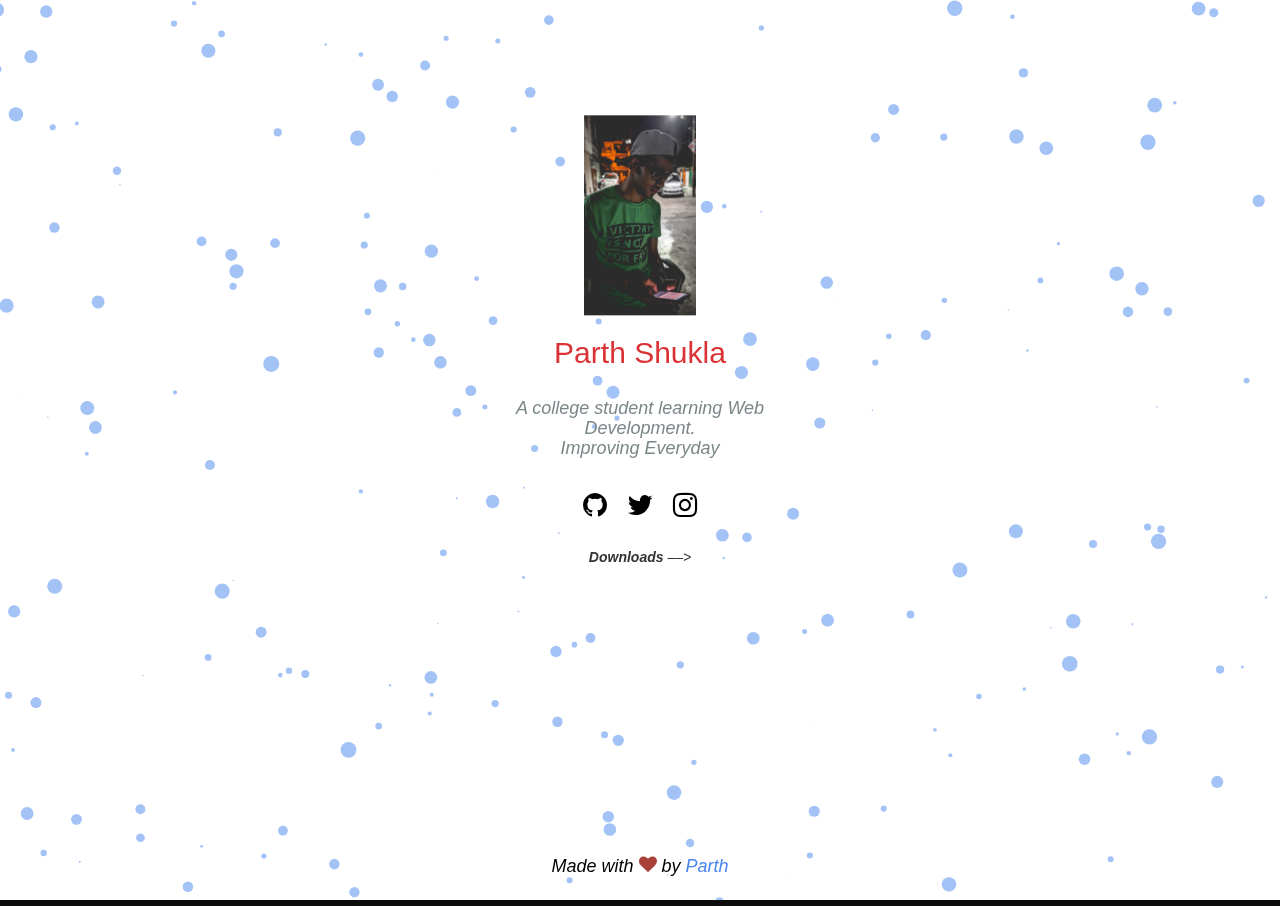
==== commit 2a6911d0: "Update index.html" ====
--- a/index.html
+++ b/index.html
@@ -3,7 +3,7 @@
 <head>
 	<meta charset="utf-8">
 	<meta http-equiv="X-UA-Compatible" content="IE=edge">
-	<title>Harsh</title>
+	<title>Parth</title>
 	<meta name="author" content="Parth">
     <meta name="description" content="A simple portfolio Website">
     <meta name="keywords" content="android,opensource,web,apps">
@@ -11,14 +11,16 @@
 	<link rel="stylesheet" href="css/icomoon.css">
 	<link rel="stylesheet" href="css/bootstrap.css">
 	<link rel="stylesheet" href="css/style.css">
-	<link rel="shortcut icon" href="images/Parth.jpeg">	
+	<link rel="shortcut icon" href="images/parth.jpeg">	
 </head>
 <body>
 	<div id="particles-js">
 		<div class="main-content">
 			<figure>
-				<img src="images/Parth.jpeg">
+			<img src="images/parth.jpeg" height="200" width="112.5"> 
+			
 			</figure>
+		
 			<h2>Parth Shukla</h2>
 			<h4><i>A college student learning Web Development. <br> Improving Everyday <i></h4>
 			<ul class="social">
@@ -31,7 +33,7 @@
 				––> </ul> 
 		</div>
 		<footer id="footer">
-			Made with <i class="icon-heart"></i> by <a href="https://hrshcdry.github.io">Harsh</a>
+			Made with <i class="icon-heart"></i> by <a href=#>Parth</a>
 		</footer>
 		 </div>
 	<script src="js/particles.js"></script>
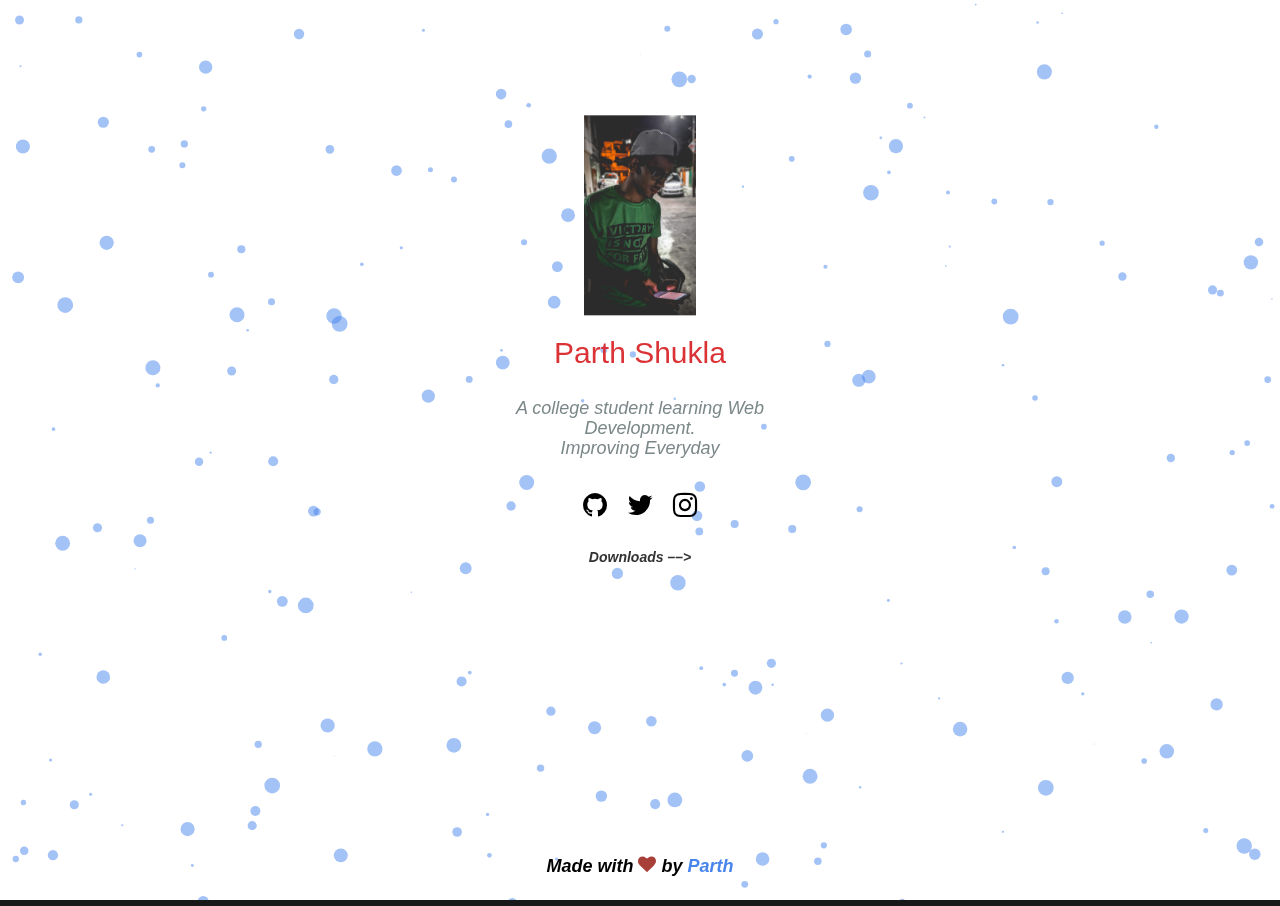
==== commit ab054f5a: "Made some changes" ====
--- a/index.html
+++ b/index.html
@@ -21,7 +21,7 @@
 			
 			</figure>
 		
-			<h2>Parth Shukla</h2>
+			<b> <h2>Parth Shukla</h2> <b>
 			<h4><i>A college student learning Web Development. <br> Improving Everyday <i></h4>
 			<ul class="social">
 				<li><a href="https://github.com/hidimpu" target="_blank"><i class="icon-github"></i></a></li>
--- a/css/style.css
+++ b/css/style.css
@@ -7,7 +7,7 @@
 }
 
 html {
-  background-color: #0c0c0c;
+ 
   height: 100%;
   user-select: none;
   -ms-user-select: none;
@@ -17,11 +17,12 @@
   -moz-user-select: none;
 }
 body {
-  font-family: "Source Sans Pro", Arial, sans-serif;
+ 
   margin: 0;
   padding: 0;
   height: 100%;
   -webkit-text-size-adjust: 100%;
+  background-color: #181818;
 }
 
 a {
@@ -29,14 +30,14 @@
 }
 
 h2 {
-  color: #db3236;
-  font-family: "Source Sans Pro", Arial, sans-serif;
+  color: #db3236;;
+  font-family: sans-serif;
   margin-bottom: 30px;
 }
 
 h4 {
   color: #7B8788;
-  font-family: "Source Sans Pro", Arial, sans-serif;
+  font-family: "Source Sans Pro", sans-serif;
   margin-bottom: 30px;
 }
 
